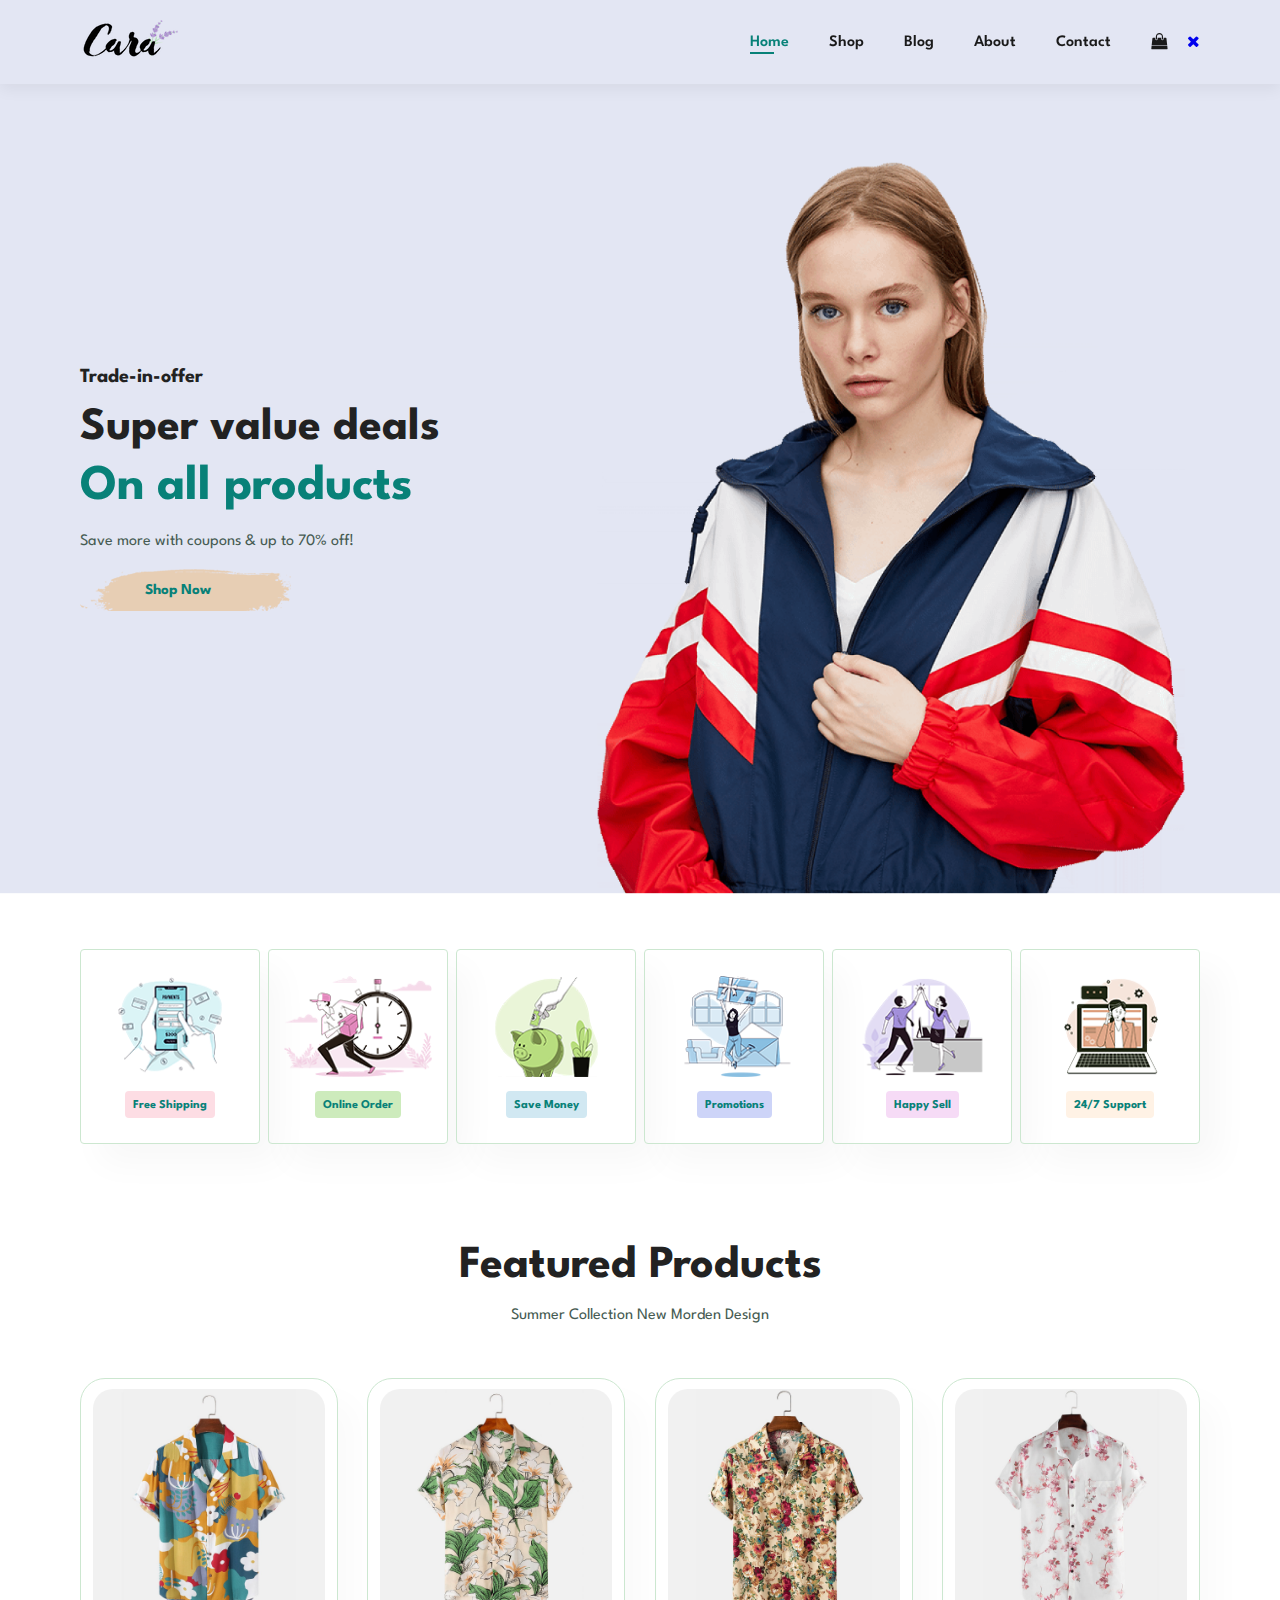
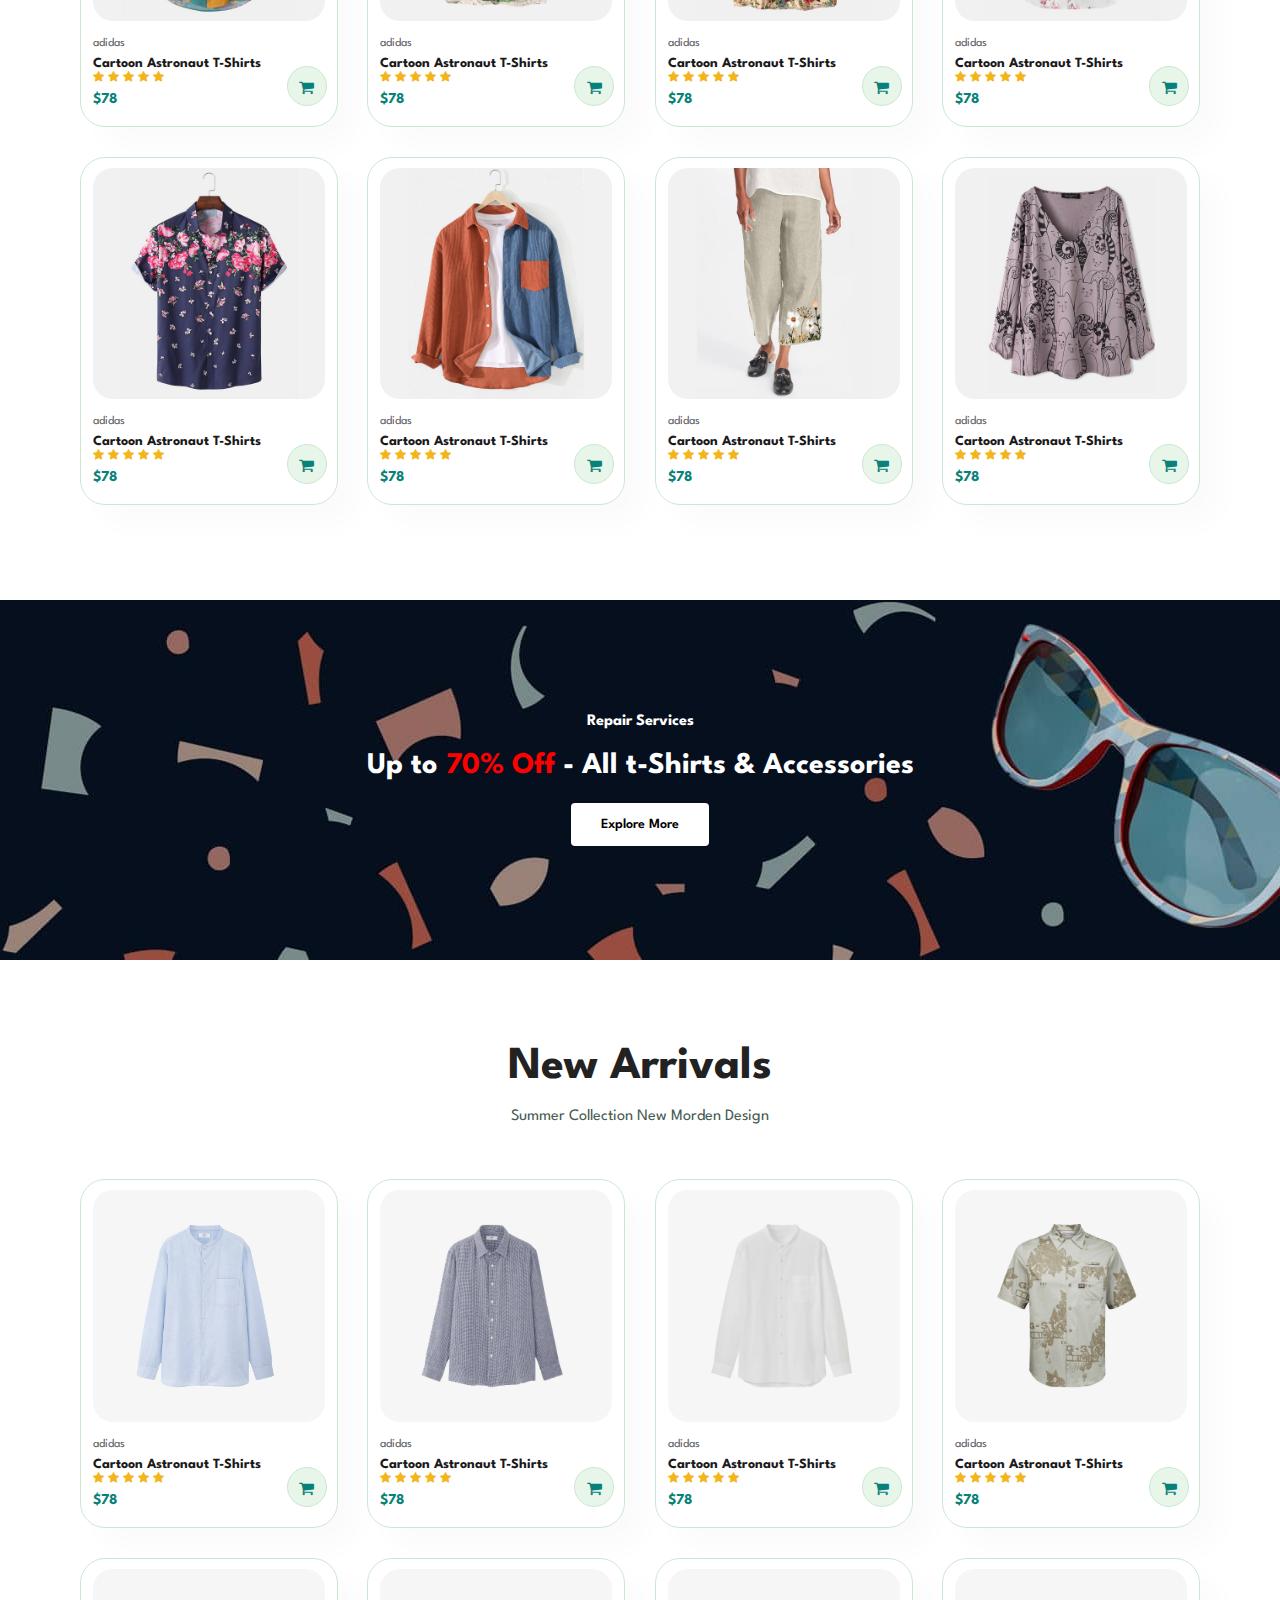
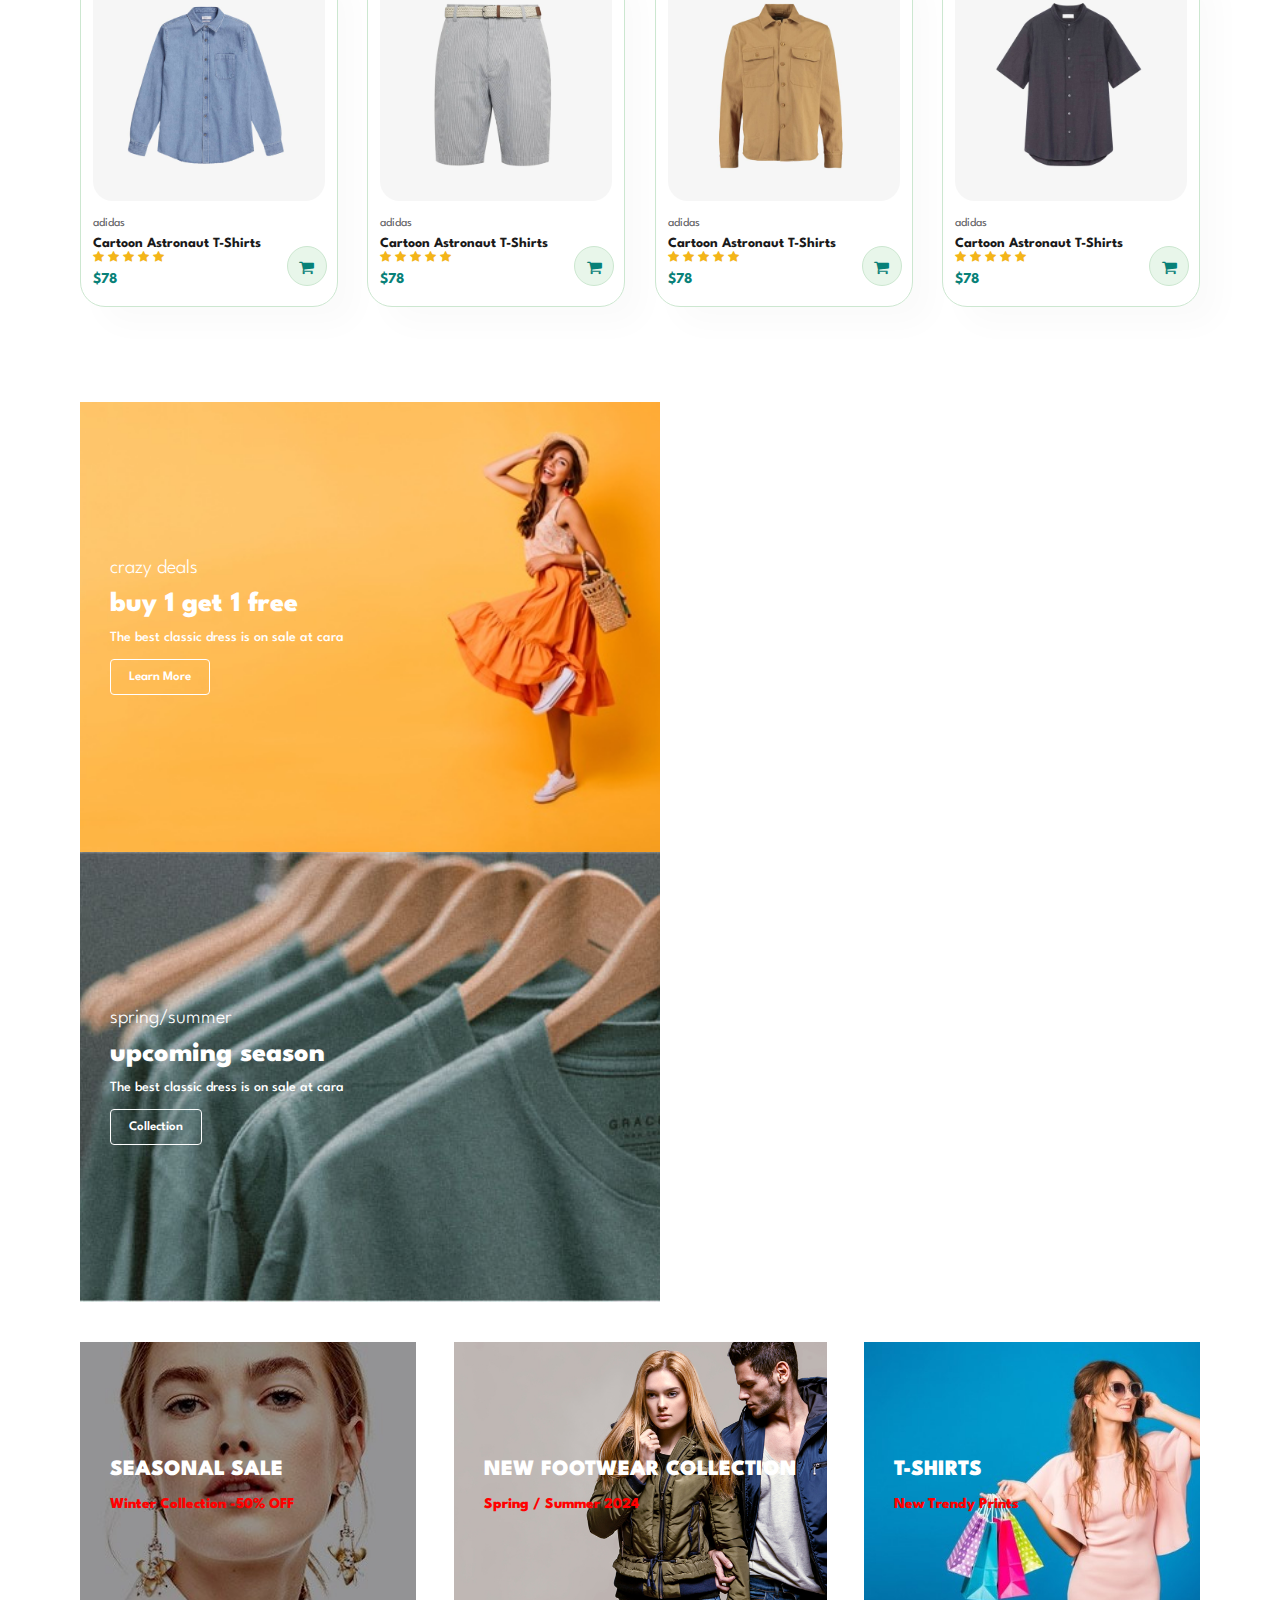
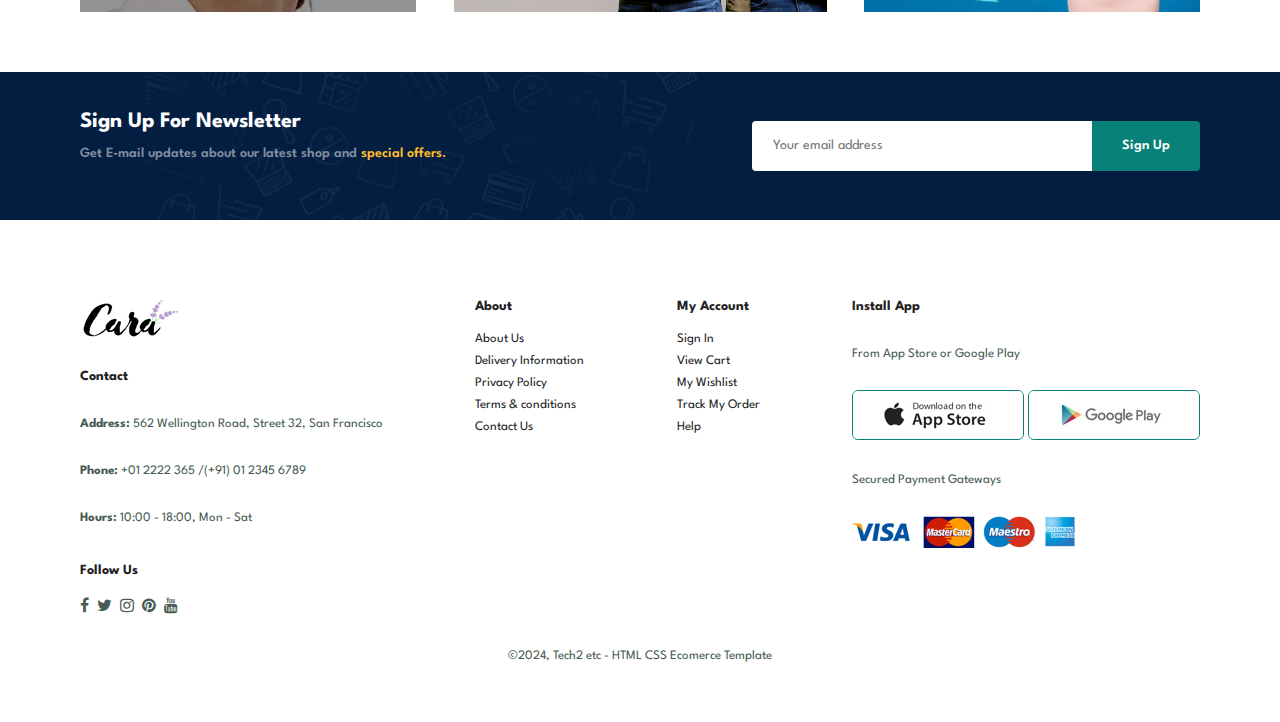
==== index.html @ 9061e28a "initial" ====
<!DOCTYPE html>
<html lang="en">
<head>
    <meta charset="UTF-8">
    <meta http-equiv="X-UA-Compatible" content="IE=edge">
    <meta name="viewport" content="width=device-width, initial-scale=1.0">
    <title>Tech2etc Exommerce Tutorial</title>
    <link rel="stylesheet" href="style.css">
    <link rel="stylesheet" href="font-awesome-4.7.0/css/font-awesome.min.css"></head>
<body>

    <section id="header">
        <a href="#"><img src="img/logo.png" class="logo"></a>

        <div>
            <ul id="navbar">
                <li><a class="active" href="index.html">Home</a></li>
                <li><a href="shop.html">Shop</a></li>
                <li><a href="blog.html">Blog</a></li>
                <li><a href="about.html">About</a></li>
                <li><a href="contact.html">Contact</a></li>
                <li id="lg-bag"><a href="cart.html"><i class="fa fa-shopping-bag" aria-hidden="true"></i></a></li>
                <a href="#" id="close"><i class="fa fa-times"></i></a>
            </ul>
        </div>
        <div id="mobile">
            <a href="cart.html"><i class="fa fa-shopping-bag" aria-hidden="true"></i></a>
            <i id="bar" class="fa fa-outdent"></i>

        </div>
    </section>

    <section id="hero">
        <h4>Trade-in-offer</h4>
        <h2>Super value deals</h2>
        <h1>On all products</h1>
        <p>Save more with coupons & up to 70% off!</p>
        <button>Shop Now</button>
    </section>

    <section id="feature" class="section-p1">
        <div class="fe-box">
            <img src="img/features/f1.png" alt="">
            <h6>Free Shipping</h6>
        </div>
        <div class="fe-box">
            <img src="img/features/f2.png" alt="">
            <h6>Online Order</h6>
        </div>
        <div class="fe-box">
            <img src="img/features/f3.png" alt="">
            <h6>Save Money</h6>
        </div>
        <div class="fe-box">
            <img src="img/features/f4.png" alt="">
            <h6>Promotions</h6>
        </div>
        <div class="fe-box">
            <img src="img/features/f5.png" alt="">
            <h6>Happy Sell</h6>
        </div>
        <div class="fe-box">
            <img src="img/features/f6.png" alt="">
            <h6>24/7 Support</h6>
        </div>
    </section>

    <section id="product1" class="section-p1">
        <h2>Featured Products</h2>
        <p>Summer Collection New Morden Design</p>
        <div class="pro-container">
            <div class="pro">
                <img src="img/products/f1.jpg"> 
                <div class="des">
                    <span>adidas</span>
                    <h5>Cartoon Astronaut T-Shirts</h5>
                    <div class="star">
                        <i class="fa fa-star"></i>
                        <i class="fa fa-star"></i>
                        <i class="fa fa-star"></i>
                        <i class="fa fa-star"></i>
                        <i class="fa fa-star"></i>
                    </div>
                    <h4>$78</h4>
                </div>
                <a href="#"><i class="fa fa-shopping-cart cart"></i></a>
            </div>
            <div class="pro">
                <img src="img/products/f2.jpg"> 
                <div class="des">
                    <span>adidas</span>
                    <h5>Cartoon Astronaut T-Shirts</h5>
                    <div class="star">
                        <i class="fa fa-star"></i>
                        <i class="fa fa-star"></i>
                        <i class="fa fa-star"></i>
                        <i class="fa fa-star"></i>
                        <i class="fa fa-star"></i>
                    </div>
                    <h4>$78</h4>
                </div>
                <a href="#"><i class="fa fa-shopping-cart cart"></i></a>
            </div>
            <div class="pro">
                <img src="img/products/f3.jpg"> 
                <div class="des">
                    <span>adidas</span>
                    <h5>Cartoon Astronaut T-Shirts</h5>
                    <div class="star">
                        <i class="fa fa-star"></i>
                        <i class="fa fa-star"></i>
                        <i class="fa fa-star"></i>
                        <i class="fa fa-star"></i>
                        <i class="fa fa-star"></i>
                    </div>
                    <h4>$78</h4>
                </div>
                <a href="#"><i class="fa fa-shopping-cart cart"></i></a>
            </div>
            <div class="pro">
                <img src="img/products/f4.jpg"> 
                <div class="des">
                    <span>adidas</span>
                    <h5>Cartoon Astronaut T-Shirts</h5>
                    <div class="star">
                        <i class="fa fa-star"></i>
                        <i class="fa fa-star"></i>
                        <i class="fa fa-star"></i>
                        <i class="fa fa-star"></i>
                        <i class="fa fa-star"></i>
                    </div>
                    <h4>$78</h4>
                </div>
                <a href="#"><i class="fa fa-shopping-cart cart"></i></a>
            </div>
            <div class="pro">
                <img src="img/products/f5.jpg"> 
                <div class="des">
                    <span>adidas</span>
                    <h5>Cartoon Astronaut T-Shirts</h5>
                    <div class="star">
                        <i class="fa fa-star"></i>
                        <i class="fa fa-star"></i>
                        <i class="fa fa-star"></i>
                        <i class="fa fa-star"></i>
                        <i class="fa fa-star"></i>
                    </div>
                    <h4>$78</h4>
                </div>
                <a href="#"><i class="fa fa-shopping-cart cart"></i></a>
            </div>
            <div class="pro">
                <img src="img/products/f6.jpg"> 
                <div class="des">
                    <span>adidas</span>
                    <h5>Cartoon Astronaut T-Shirts</h5>
                    <div class="star">
                        <i class="fa fa-star"></i>
                        <i class="fa fa-star"></i>
                        <i class="fa fa-star"></i>
                        <i class="fa fa-star"></i>
                        <i class="fa fa-star"></i>
                    </div>
                    <h4>$78</h4>
                </div>
                <a href="#"><i class="fa fa-shopping-cart cart"></i></a>
            </div>
            <div class="pro">
                <img src="img/products/f7.jpg"> 
                <div class="des">
                    <span>adidas</span>
                    <h5>Cartoon Astronaut T-Shirts</h5>
                    <div class="star">
                        <i class="fa fa-star"></i>
                        <i class="fa fa-star"></i>
                        <i class="fa fa-star"></i>
                        <i class="fa fa-star"></i>
                        <i class="fa fa-star"></i>
                    </div>
                    <h4>$78</h4>
                </div>
                <a href="#"><i class="fa fa-shopping-cart cart"></i></a>
            </div>
            <div class="pro">
                <img src="img/products/f8.jpg"> 
                <div class="des">
                    <span>adidas</span>
                    <h5>Cartoon Astronaut T-Shirts</h5>
                    <div class="star">
                        <i class="fa fa-star"></i>
                        <i class="fa fa-star"></i>
                        <i class="fa fa-star"></i>
                        <i class="fa fa-star"></i>
                        <i class="fa fa-star"></i>
                    </div>
                    <h4>$78</h4>
                </div>
                <a href="#"><i class="fa fa-shopping-cart cart"></i></a>
            </div>
        </div>
    </section>

    <section id="banner" class="section-m1">
        <h4>Repair Services</h4>
        <h2>Up to <span>70% Off</span> - All t-Shirts & Accessories</h2>
        <button class="normal">Explore More</button>
    </section>

    <section id="product1" class="section-p1">
        <h2>New Arrivals</h2>
        <p>Summer Collection New Morden Design</p>
        <div class="pro-container">
            <div class="pro">
                <img src="img/products/n1.jpg"> 
                <div class="des">
                    <span>adidas</span>
                    <h5>Cartoon Astronaut T-Shirts</h5>
                    <div class="star">
                        <i class="fa fa-star"></i>
                        <i class="fa fa-star"></i>
                        <i class="fa fa-star"></i>
                        <i class="fa fa-star"></i>
                        <i class="fa fa-star"></i>
                    </div>
                    <h4>$78</h4>
                </div>
                <a href="#"><i class="fa fa-shopping-cart cart"></i></a>
            </div>
            <div class="pro">
                <img src="img/products/n2.jpg"> 
                <div class="des">
                    <span>adidas</span>
                    <h5>Cartoon Astronaut T-Shirts</h5>
                    <div class="star">
                        <i class="fa fa-star"></i>
                        <i class="fa fa-star"></i>
                        <i class="fa fa-star"></i>
                        <i class="fa fa-star"></i>
                        <i class="fa fa-star"></i>
                    </div>
                    <h4>$78</h4>
                </div>
                <a href="#"><i class="fa fa-shopping-cart cart"></i></a>
            </div>
            <div class="pro">
                <img src="img/products/n3.jpg"> 
                <div class="des">
                    <span>adidas</span>
                    <h5>Cartoon Astronaut T-Shirts</h5>
                    <div class="star">
                        <i class="fa fa-star"></i>
                        <i class="fa fa-star"></i>
                        <i class="fa fa-star"></i>
                        <i class="fa fa-star"></i>
                        <i class="fa fa-star"></i>
                    </div>
                    <h4>$78</h4>
                </div>
                <a href="#"><i class="fa fa-shopping-cart cart"></i></a>
            </div>
            <div class="pro">
                <img src="img/products/n4.jpg"> 
                <div class="des">
                    <span>adidas</span>
                    <h5>Cartoon Astronaut T-Shirts</h5>
                    <div class="star">
                        <i class="fa fa-star"></i>
                        <i class="fa fa-star"></i>
                        <i class="fa fa-star"></i>
                        <i class="fa fa-star"></i>
                        <i class="fa fa-star"></i>
                    </div>
                    <h4>$78</h4>
                </div>
                <a href="#"><i class="fa fa-shopping-cart cart"></i></a>
            </div>
            <div class="pro">
                <img src="img/products/n5.jpg"> 
                <div class="des">
                    <span>adidas</span>
                    <h5>Cartoon Astronaut T-Shirts</h5>
                    <div class="star">
                        <i class="fa fa-star"></i>
                        <i class="fa fa-star"></i>
                        <i class="fa fa-star"></i>
                        <i class="fa fa-star"></i>
                        <i class="fa fa-star"></i>
                    </div>
                    <h4>$78</h4>
                </div>
                <a href="#"><i class="fa fa-shopping-cart cart"></i></a>
            </div>
            <div class="pro">
                <img src="img/products/n6.jpg"> 
                <div class="des">
                    <span>adidas</span>
                    <h5>Cartoon Astronaut T-Shirts</h5>
                    <div class="star">
                        <i class="fa fa-star"></i>
                        <i class="fa fa-star"></i>
                        <i class="fa fa-star"></i>
                        <i class="fa fa-star"></i>
                        <i class="fa fa-star"></i>
                    </div>
                    <h4>$78</h4>
                </div>
                <a href="#"><i class="fa fa-shopping-cart cart"></i></a>
            </div>
            <div class="pro">
                <img src="img/products/n7.jpg"> 
                <div class="des">
                    <span>adidas</span>
                    <h5>Cartoon Astronaut T-Shirts</h5>
                    <div class="star">
                        <i class="fa fa-star"></i>
                        <i class="fa fa-star"></i>
                        <i class="fa fa-star"></i>
                        <i class="fa fa-star"></i>
                        <i class="fa fa-star"></i>
                    </div>
                    <h4>$78</h4>
                </div>
                <a href="#"><i class="fa fa-shopping-cart cart"></i></a>
            </div>
            <div class="pro">
                <img src="img/products/n8.jpg"> 
                <div class="des">
                    <span>adidas</span>
                    <h5>Cartoon Astronaut T-Shirts</h5>
                    <div class="star">
                        <i class="fa fa-star"></i>
                        <i class="fa fa-star"></i>
                        <i class="fa fa-star"></i>
                        <i class="fa fa-star"></i>
                        <i class="fa fa-star"></i>
                    </div>
                    <h4>$78</h4>
                </div>
                <a href="#"><i class="fa fa-shopping-cart cart"></i></a>
            </div>
        </div>
    </section>

    <section id="sm-banner" class="section-p1">
        <div class="banner-box">
            <h4>crazy deals</h4>
            <h2>buy 1 get 1 free</h2>
            <span>The best classic dress is on sale at cara</span>
            <button class="white">Learn More</button>
        </div>
        <div class="banner-box banner-box2">
            <h4>spring/summer</h4>
            <h2>upcoming season</h2>
            <span>The best classic dress is on sale at cara</span>
            <button class="white">Collection</button>
        </div>
    </section>

    <section id="banner3">
        <div class="banner-box">
            <h2>SEASONAL SALE</h2>
            <h3>Winter Collection -50% OFF</h3>
        </div>
        <div class="banner-box banner-box2">
            <h2>NEW FOOTWEAR COLLECTION</h2>
            <h3>Spring / Summer 2024</h3>
        </div>
        <div class="banner-box banner-box3">
            <h2>T-SHIRTS</h2>
            <h3>New Trendy Prints</h3>
        </div>
    </section>

    <section id="newsletter" class="section-p1 section-m1">
        <div class="newstext">
            <h4>Sign Up For Newsletter</h4>
            <p>Get E-mail updates about our latest shop and <span>special offers.</span></p>
        </div>
        <div class="form">
            <input type="text" placeholder="Your email address">
            <button class="normal">Sign Up</button>
        </div>   
    </section>

    <footer class="section-p1">
        <div class="col">
            <img class="logo" src="img/logo.png">
            <h4>Contact</h4>
            <p><strong>Address: </strong> 562 Wellington Road, Street 32, San Francisco</p>
            <p><strong>Phone: </strong>+01 2222 365 /(+91) 01 2345 6789</p>
            <p><strong>Hours: </strong>10:00 - 18:00, Mon - Sat</p>
            <div class="follow">
                <h4>Follow Us</h4>
                <div class="icon">
                    <i class="fa fa-facebook"></i>
                    <i class="fa fa-twitter"></i>
                    <i class="fa fa-instagram"></i>
                    <i class="fa fa-pinterest"></i>
                    <i class="fa fa-youtube"></i>
                </div>
            </div>
        </div>
        <div class="col">
            <h4>About</h4>
            <a href="#">About Us</a>
            <a href="#">Delivery Information</a>
            <a href="#">Privacy Policy</a>
            <a href="#">Terms & conditions</a>
            <a href="#">Contact Us</a>
        </div>
        <div class="col">
            <h4>My Account</h4>
            <a href="#">Sign In</a>
            <a href="#">View Cart</a>
            <a href="#">My Wishlist</a>
            <a href="#">Track My Order</a>
            <a href="#">Help</a>
        </div>

        <div class="col install">
            <h4>Install App</h4>
            <p>From App Store or Google Play</p>
            <div class="row">
                <img src="img/pay/app.jpg" alt="">
                <img src="img/pay/play.jpg" alt="">
            </div>
            <p>Secured Payment Gateways</p>
            <img src="img/pay/pay.png" alt="">
        </div>

        <div class="copyright">
            <p>©2024, Tech2 etc - HTML CSS Ecomerce Template</p>
        </div>
    </footer>

    <script src="script.js"></script>
</body>
</html>
---- style.css ----
@import url("https://fonts.googleapis.com/css2?family=Spartan:wght@100;200;300;400;500;600;700;800;900&display=swap");
* {
  margin: 0;
  padding: 0;
  box-sizing: border-box;
  font-family: "Spartan", sans-serif;
}

html {
  scroll-behavior: smooth;
}

/* Global Styles */

h1 {
  font-size: 50px;
  line-height: 64px;
  color: #222;
}

h2 {
  font-size: 46px;
  line-height: 54px;
  color: #222;
}

h4 {
  font-size: 20px;
  color: #222;
}

h6 {
  font-weight: 700;
  font-size: 12px;
}

p {
  font-size: 16px;
  color: #465b52;
  margin: 15px 0 20px 0;
}

.section-p1 {
  padding: 40px 80px;
}

.section-m1 {
  margin: 40px 0;
}

button.normal {
    font-size: 14px;
    font-weight: 600;
    padding: 15px 30px;
    color: #000;
    background-color: #fff;
    border-radius: 4px;
    cursor: pointer;
    border: none;
    outline: none;
    transition: 0.2s;
}

button.white {
    font-size: 13px;
    font-weight: 600;
    padding: 11px 18px;
    color: #fff;
    background-color: transparent;
    border-radius: 4px;
    cursor: pointer;
    border: 1px solid #fff;
    outline: none;
    transition: 0.2s;
}

body {
  width: 100%;
}

#header {
    display: flex;
    align-items: center;
    justify-content: space-between;
    padding: 20px 80px;
    background-color: #E3E6F3;
    box-shadow: 0 5px 15px rgba(0,0,0, 0.06);
    z-index: 999;
    position: sticky;
    top: 0;
    left: 0;
}

#navbar {
    display: flex;
    align-items: center;
    justify-content: center;
}

#navbar li {
    list-style: none;
    padding: 0 20px;
    position: relative;
}

#navbar li a {
    text-decoration: none;
    font-size: 16px;
    font-weight: 600;
    color: #1a1a1a;
    transition: 0.3s ease;
}

#navbar li a:hover {
    color: #088178;
}

#navbar li a:hover,
#navbar li a.active {
    color:#088178;
}

#navbar li a.active::after,
#navbar li a:hover::after {
    content: '';
    width: 30%;
    height: 2px;
    background: #088178;
    position:absolute;
    bottom: -4px;
    left: 20px;
}

#hero {
    background-image: url("img/hero4.png");
    height: 90vh;
    width: 100%;
    background-size: cover;
    background-position: top 25% right 0;
    padding: 0 80px;
    display: flex;
    flex-direction: column;
    align-items: flex-start;
    justify-content: center;
}

#hero h4 {
    padding-bottom: 15px; 
}

#hero h1 {
    color:#088178; 
}

#hero button {
    background-image: url("img/button.png");
    background-color: transparent;
    color: #088178;
    border: 0;
    padding: 14px 80px 14px 65px;
    background-repeat: no-repeat;
    cursor: pointer;
    font-weight: 700;
    font-size: 15px;
}

#feature {
    display: flex;
    align-items: center;
    justify-content: space-between;
    flex-wrap: wrap;
}

#feature .fe-box {
    width: 180px;
    text-align: center;
    padding: 25px 15px; 
    box-shadow: 20px 20px 34px rgba(0,0,0, 0.03);
    border: 1px solid #cce7d0;
    border-radius: 4px;
    margin: 15px 0;
}

#feature .fe-box:hover {
    box-shadow: 10px 10px 54px rgba(70,62,221, 0.1);
}

#feature .fe-box img {
    width: 100%;
    margin-bottom: 10px;
}

#feature .fe-box h6 {
    display: inline-block;
    padding: 9px 8px 6px 8px;
    line-height: 1;
    border-radius: 4px;
    color: #088178;
    background-color: #fddde4;
}

#feature .fe-box:nth-child(2) h6 {
    background-color: #cdebbc;
}

#feature .fe-box:nth-child(3) h6 {
    background-color: #d1e8f2;
}

#feature .fe-box:nth-child(4) h6 {
    background-color: #cdd4f8;
}

#feature .fe-box:nth-child(5) h6 {
    background-color: #f6dbf6;
}

#feature .fe-box:nth-child(6) h6 {
    background-color: #fff2e5;
}

#product1 {
    text-align: center;
}

#product1 .pro-container {
    display: flex;
    justify-content: space-between;
    padding-top: 20px;
    flex-wrap: wrap;
}

#product1 .pro {
    width: 23%;
    min-width: 250px;
    padding: 10px 12px;
    border: 1px solid #cce7d0;
    border-radius: 25px;
    cursor: pointer;
    box-shadow: 20px 20px 30px rgba(0,0,0, 0.02);
    margin: 15px 0;
    transition: ease .2s;
    position: relative;
}

#product1 .pro:hover {
    box-shadow: 20px 20px 30px rgba(0,0,0, 0.06);
}

#product1 .pro img {
    width: 100%;
    border-radius: 20px;
}

#product1 .pro .des {
    text-align: start;
    padding: 10px 0;
}

#product1 .pro .des span {
    color: #606063;
    font-size: 12px;
}

#product1 .pro .des h5{
    padding-top: 7px;
    color: #1a1a1a;
    font-size: 14px;
}

#product1 .pro .des i{
    font-size: 12px;
    color: rgb(243,181,25);
}

#product1 .pro .des h4 {
    padding-top: 7px;
    font-size: 15px;
    font-weight: 700;
    color: #088178;
}

#product1 .pro .cart {
    width: 40px;
    height: 40px;
    line-height: 40px;
    border-radius: 50px;
    background-color: #e8f6ea;
    font-weight: 500;
    color:#088178;
    border: 1px solid #cce7d0;
    position: absolute;
    bottom: 20px;
    right: 10px;
}

#banner {
    display: flex;
    flex-direction: column;
    justify-content: center;
    align-items: center;
    text-align:center;
    background-image: url("img/banner/b2.jpg");
    width: 100%;
    height: 40vh;
    background-position: center;
}

#banner h4 {
    color: #fff;
    font-size: 16px;
}

#banner h2 {
    color: #fff;
    font-size: 30px;
    padding: 10px 0;
}

#banner h2 span {
    color: red;
}

#banner button:hover {
    background: #088178;
    color: #fff
}

#sm-banner {
    display: flex;
    justify-content: space-between;
    flex-wrap: wrap;
}

#sm-banner .banner-box {
    display: flex;
    flex-direction: column;
    justify-content: center;
    align-items: flex-start;
    background-image: url("img/banner/b17.jpg");
    min-width: 580px;
    min-height: 50vh;
    background-size: cover;
    background-position: center;
    padding: 30px;
}

#sm-banner .banner-box2 {
    background-image: url("img/banner/b10.jpg");
}

#sm-banner h4 {
    color: #fff;
    font-size: 20px;
    font-weight: 300;
}

#sm-banner h2 {
    color: #fff;
    font-size: 28px;
    font-weight: 800;
}

#sm-banner span {
    color: #fff;
    font-size: 14px;
    font-weight: 500;
    padding-bottom: 15px;
}

#sm-banner .banner-box:hover button {
    background-color: #088178;
    border: 1px solid #088178;
}

#banner3 {
    display: flex;
    justify-content: space-between;
    flex-wrap: wrap;
    padding: 0 80px;
}

#banner3 .banner-box {
    display: flex;
    flex-direction: column;
    justify-content: center;
    align-items: flex-start;
    background-image: url("img/banner/b7.jpg");
    min-width: 30%;
    min-height: 30vh;
    background-size: cover;
    background-position: center;
    padding: 30px;
    margin-bottom: 20px;
}

#banner3 .banner-box2 {
    background-image: url("img/banner/b4.jpg");
}

#banner3 .banner-box3 {
    background-image: url("img/banner/b18.jpg");
}

#banner3 h2 {
    color: #fff;
    font-weight: 900;
    font-size: 22px;
}

#banner3 h3 {
    color: red;
    font-weight: 800;
    font-size: 15px;
}

#newsletter {
    display: flex;
    justify-content: space-between;
    flex-wrap: wrap;
    align-items: center;
    background-image: url("img/banner/b14.png");
    background-repeat: no-repeat;
    background-position: 20% 30%;
    background-color: #041e42;
}

#newsletter h4 {
    font-size: 22px;
    font-weight: 700;
    color: #fff;
}

#newsletter p {
    font-size: 14px;
    font-weight: 600;
    color: #818ea0;
}

#newsletter span {
    color: #ffbd27;
}

#newsletter .form {
    display: flex;
    width: 40%;
}

#newsletter input {
    height: 3.125rem;
    padding: 0 1.25rem;
    font-size: 14px;
    width: 100%;
    border: 1px solid transparent;
    border-radius: 4px;
    outline: none;
    border-top-right-radius: 0;
    border-bottom-right-radius: 0;
}

#newsletter button {
    background-color: #088178;
    color: #fff;
    white-space: nowrap;
    border-top-left-radius: 0;
    border-bottom-left-radius: 0;

}

footer {
    display: flex;
    flex-wrap: wrap;
    justify-content: space-between;
}

footer .col {
    display: flex;
    flex-direction: column;
    align-items: flex-start;
    margin-bottom: 20px;
}

footer .logo {
    margin-bottom: 30px;
}

footer h4 {
    font-size: 14px;
    padding-bottom: 20px;
}

footer p {
    font-size: 13px;
    margin: 0 0 8 0;
}

footer a {
    font-size: 13px;
    text-decoration: none;
    color: #222;
    margin-bottom: 10px;
}

footer .follow {
    margin-top: 20px;
}

footer .follow i {
    color: #465b52;
    padding-right: 4px;
    cursor: pointer;
}

footer .install .row img {
    border: 1px solid #088178;
    border-radius: 6px;
}

footer .install img {
    margin: 10px 0 15px 0;
}

footer .follow i:hover, 
footer a:hover {
    color: #088178
}

footer .copyright {
    width: 100%;
    text-align: center;
}

#mobile {
    display: none;
}

/* Medium devices (landscape tablets, 768px and up) */
@media only screen and (max-width: 799px) {

    #navbar {
        display: flex;
        flex-direction: column;
        align-items: flex-start;
        justify-content: flex-start;
        position: fixed;
        top: 0;
        right: -300px;
        height: 100vh;
        width: 300px;
        background-color: #E3E6F3;
        box-shadow: rgba(0,0,0, 0.1);
        padding: 80px 0 0 10px;
        transition: 0.3s;
    }

    #navbar.active {
        right: 0px;
    }

    #navbar li {
        margin-bottom: 25px;
    }

    #lg-bag{
        display: none;
    }

    #mobile {
        display: flex;
        align-items: center;
    }

    #mobile i {
        color: #1a1a1a;
        font-size: 24px;
        padding-left: 20px;
        cursor: pointer;
    }

    #close {
        position: absolute;
        top: 30px;
        left: 30px;
        color: #222;
        font-size: 24px;
    }

    
}
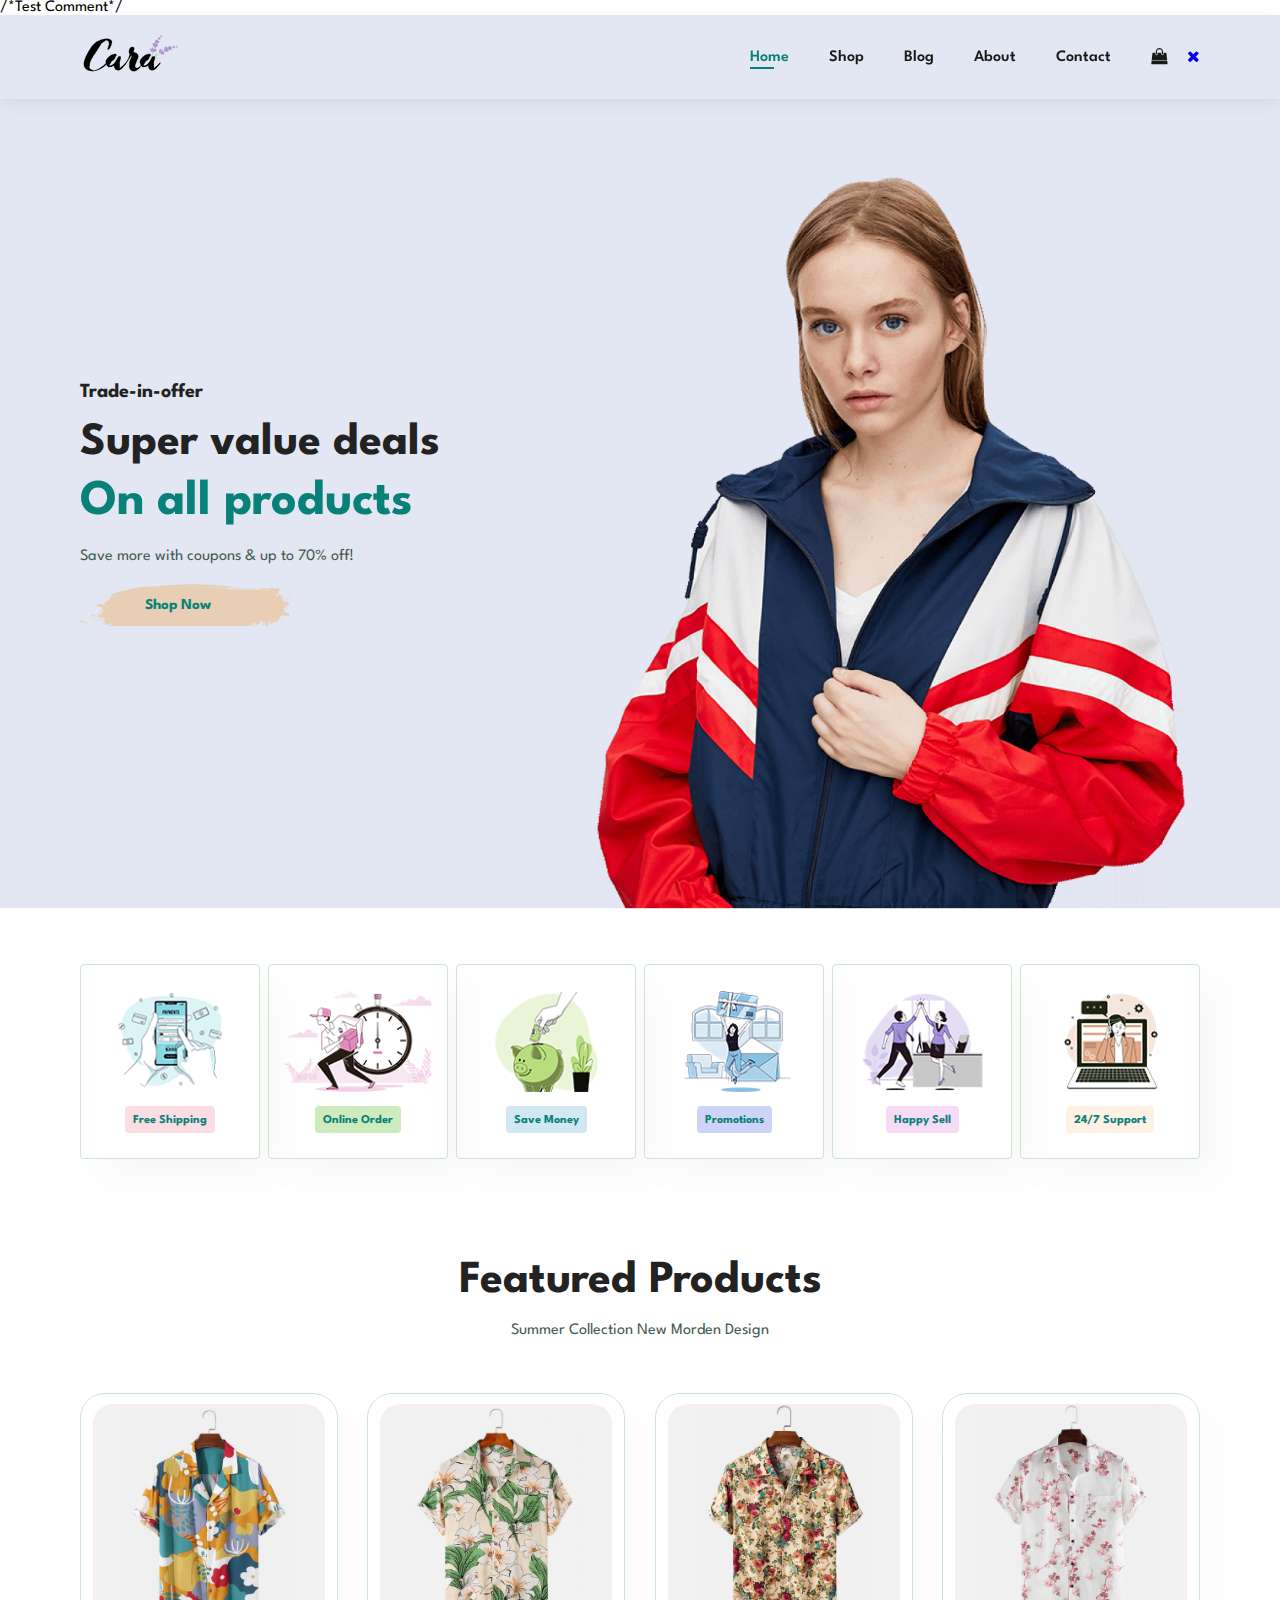
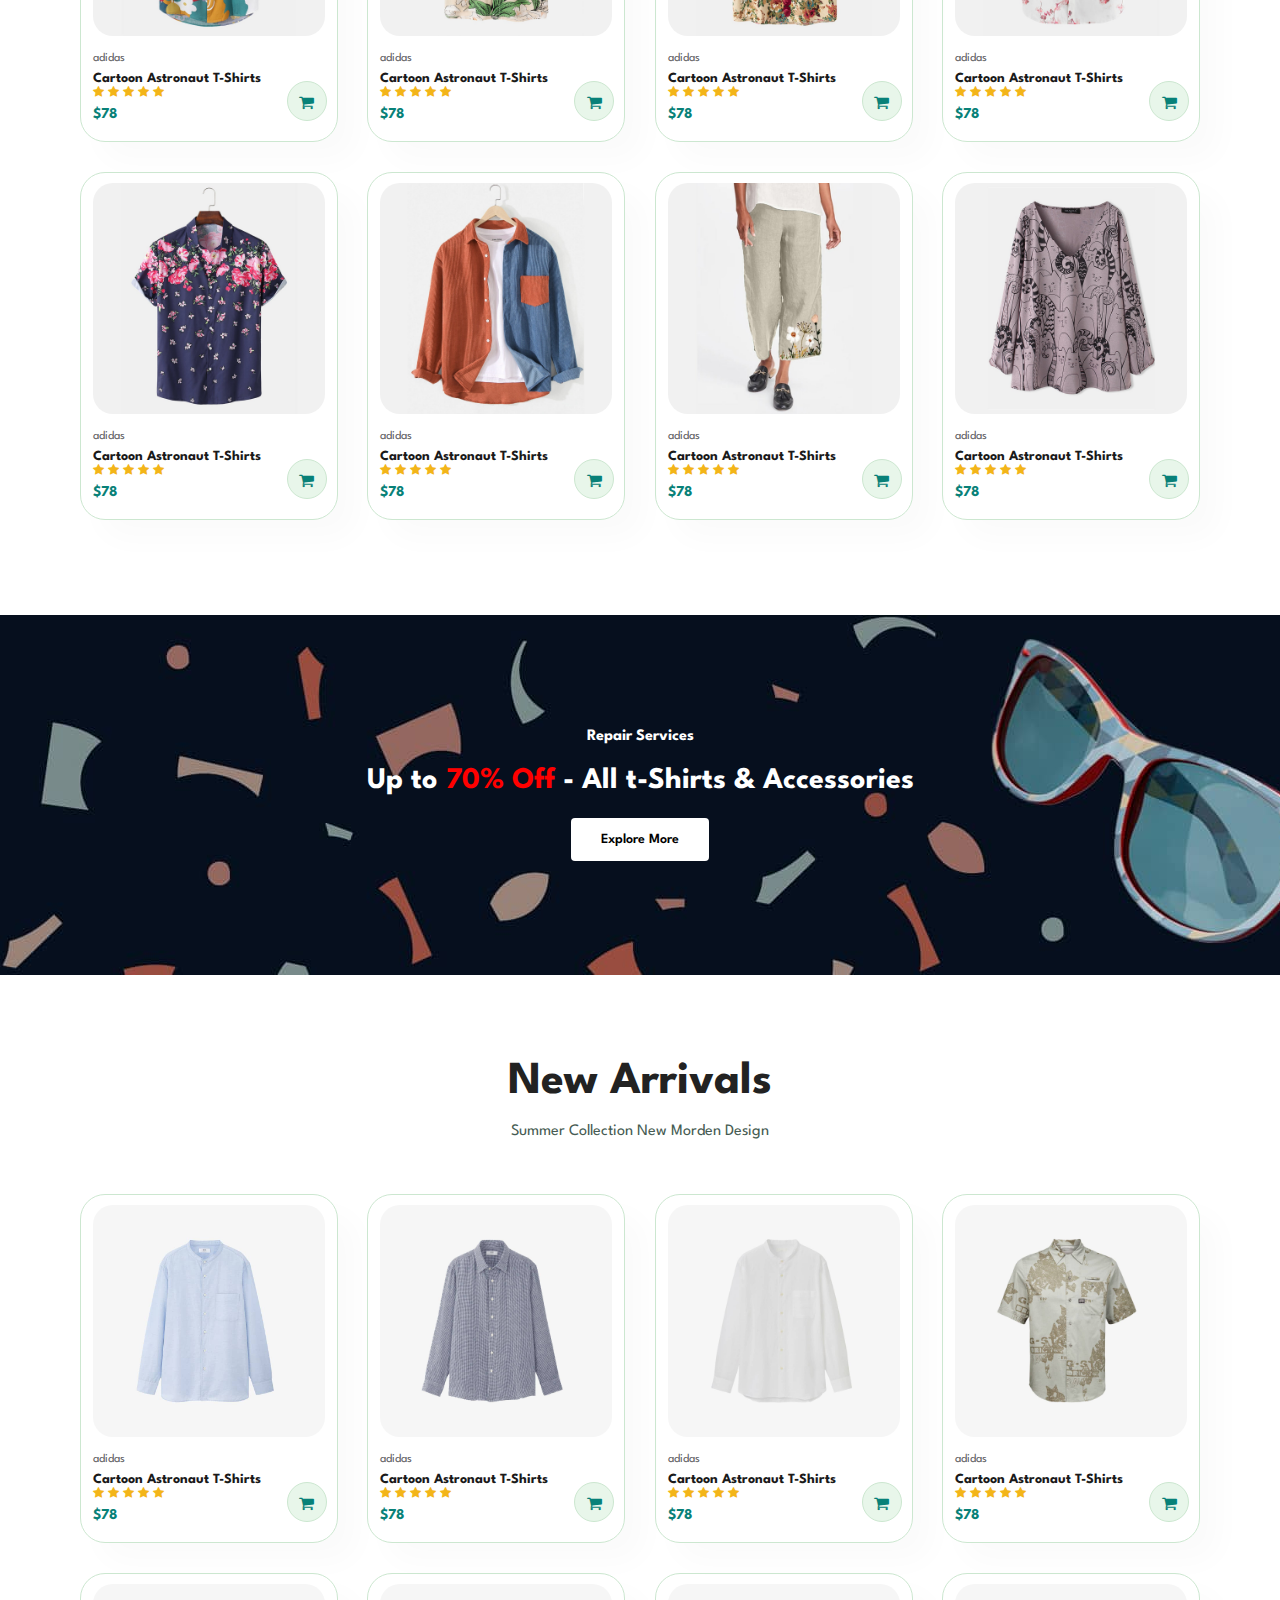
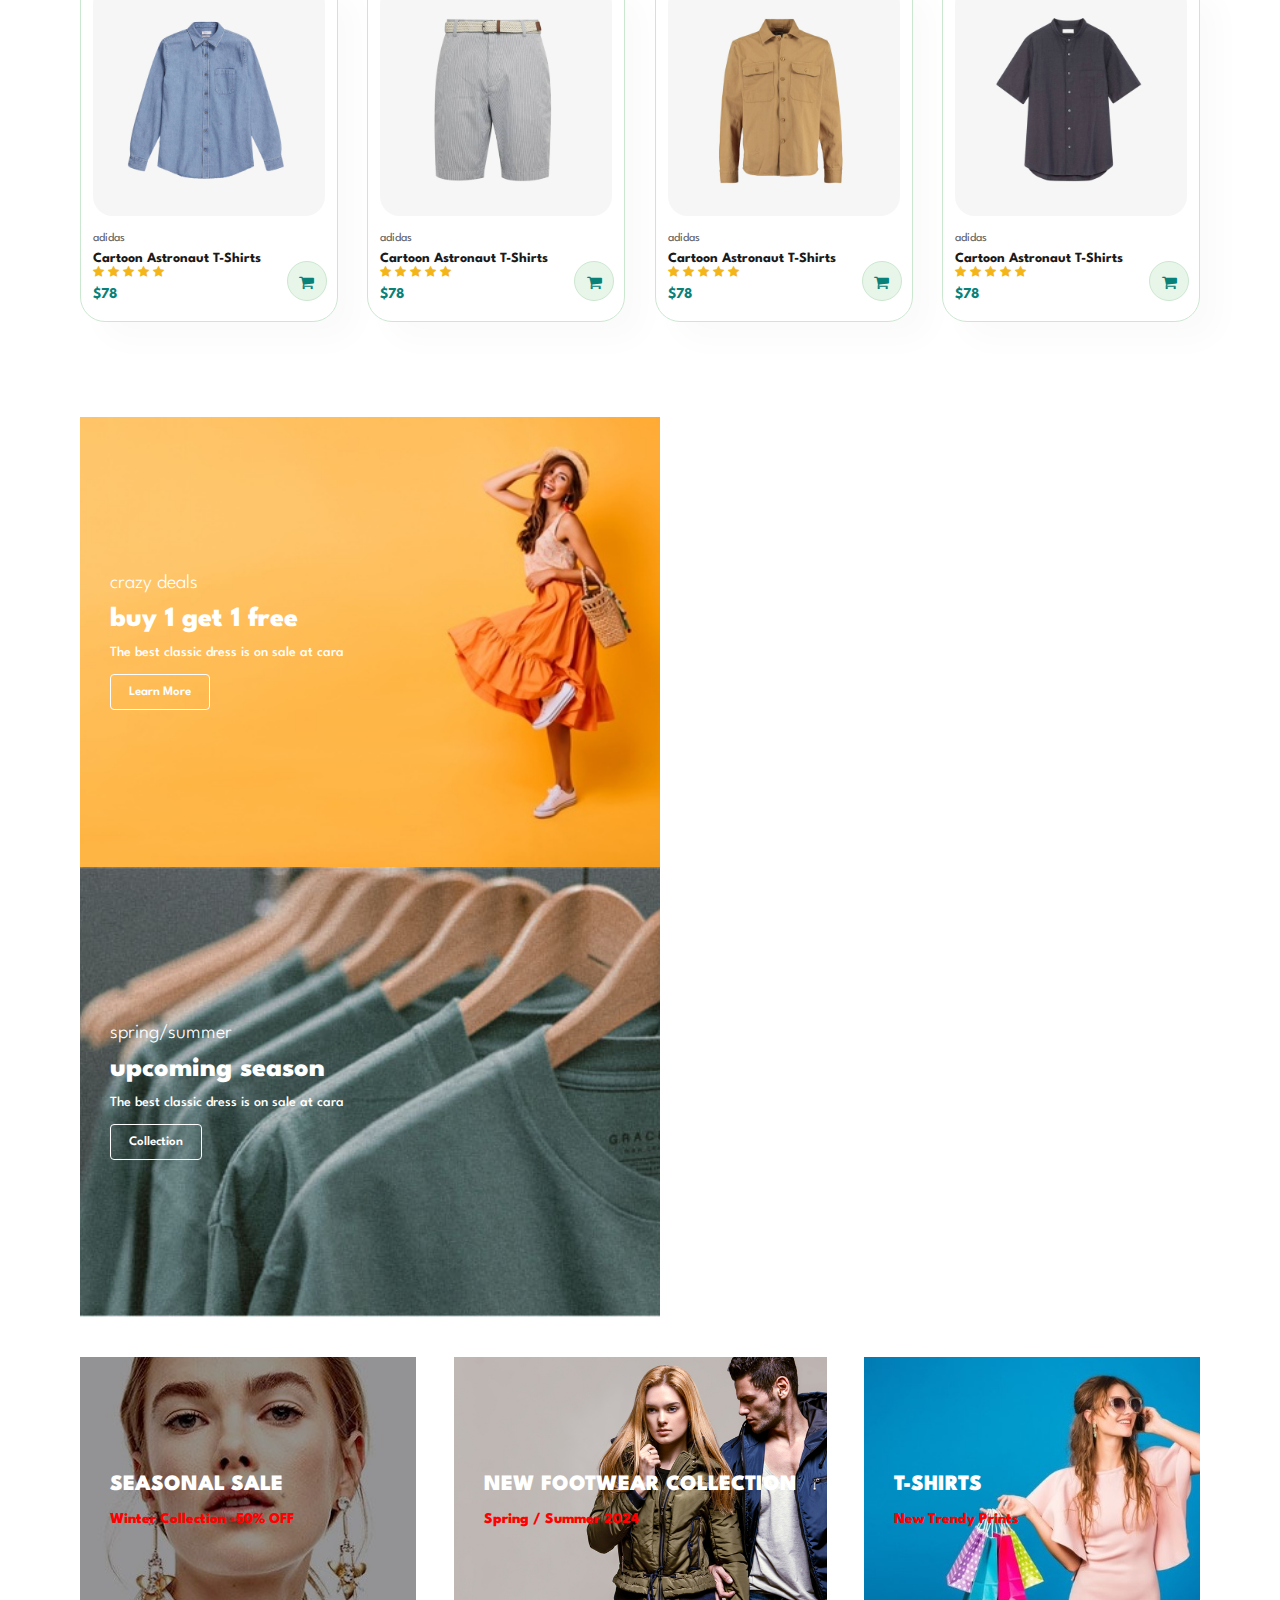
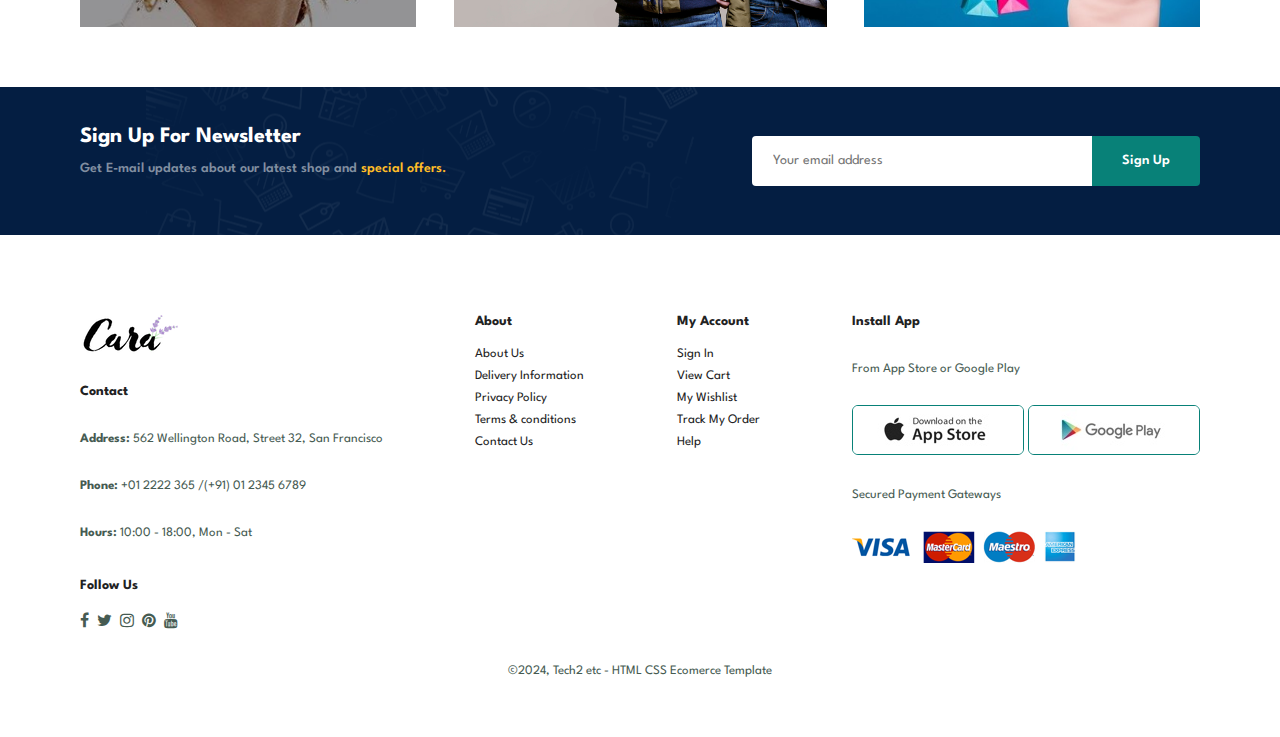
==== commit ff30501c: "u/n test" ====
--- a/index.html
+++ b/index.html
@@ -4,11 +4,11 @@
     <meta charset="UTF-8">
     <meta http-equiv="X-UA-Compatible" content="IE=edge">
     <meta name="viewport" content="width=device-width, initial-scale=1.0">
-    <title>Tech2etc Exommerce Tutorial</title>
+    <title>Tech2etc Ecommerce Tutorial</title>
     <link rel="stylesheet" href="style.css">
     <link rel="stylesheet" href="font-awesome-4.7.0/css/font-awesome.min.css"></head>
 <body>
-
+/*Test Comment*/
     <section id="header">
         <a href="#"><img src="img/logo.png" class="logo"></a>
 
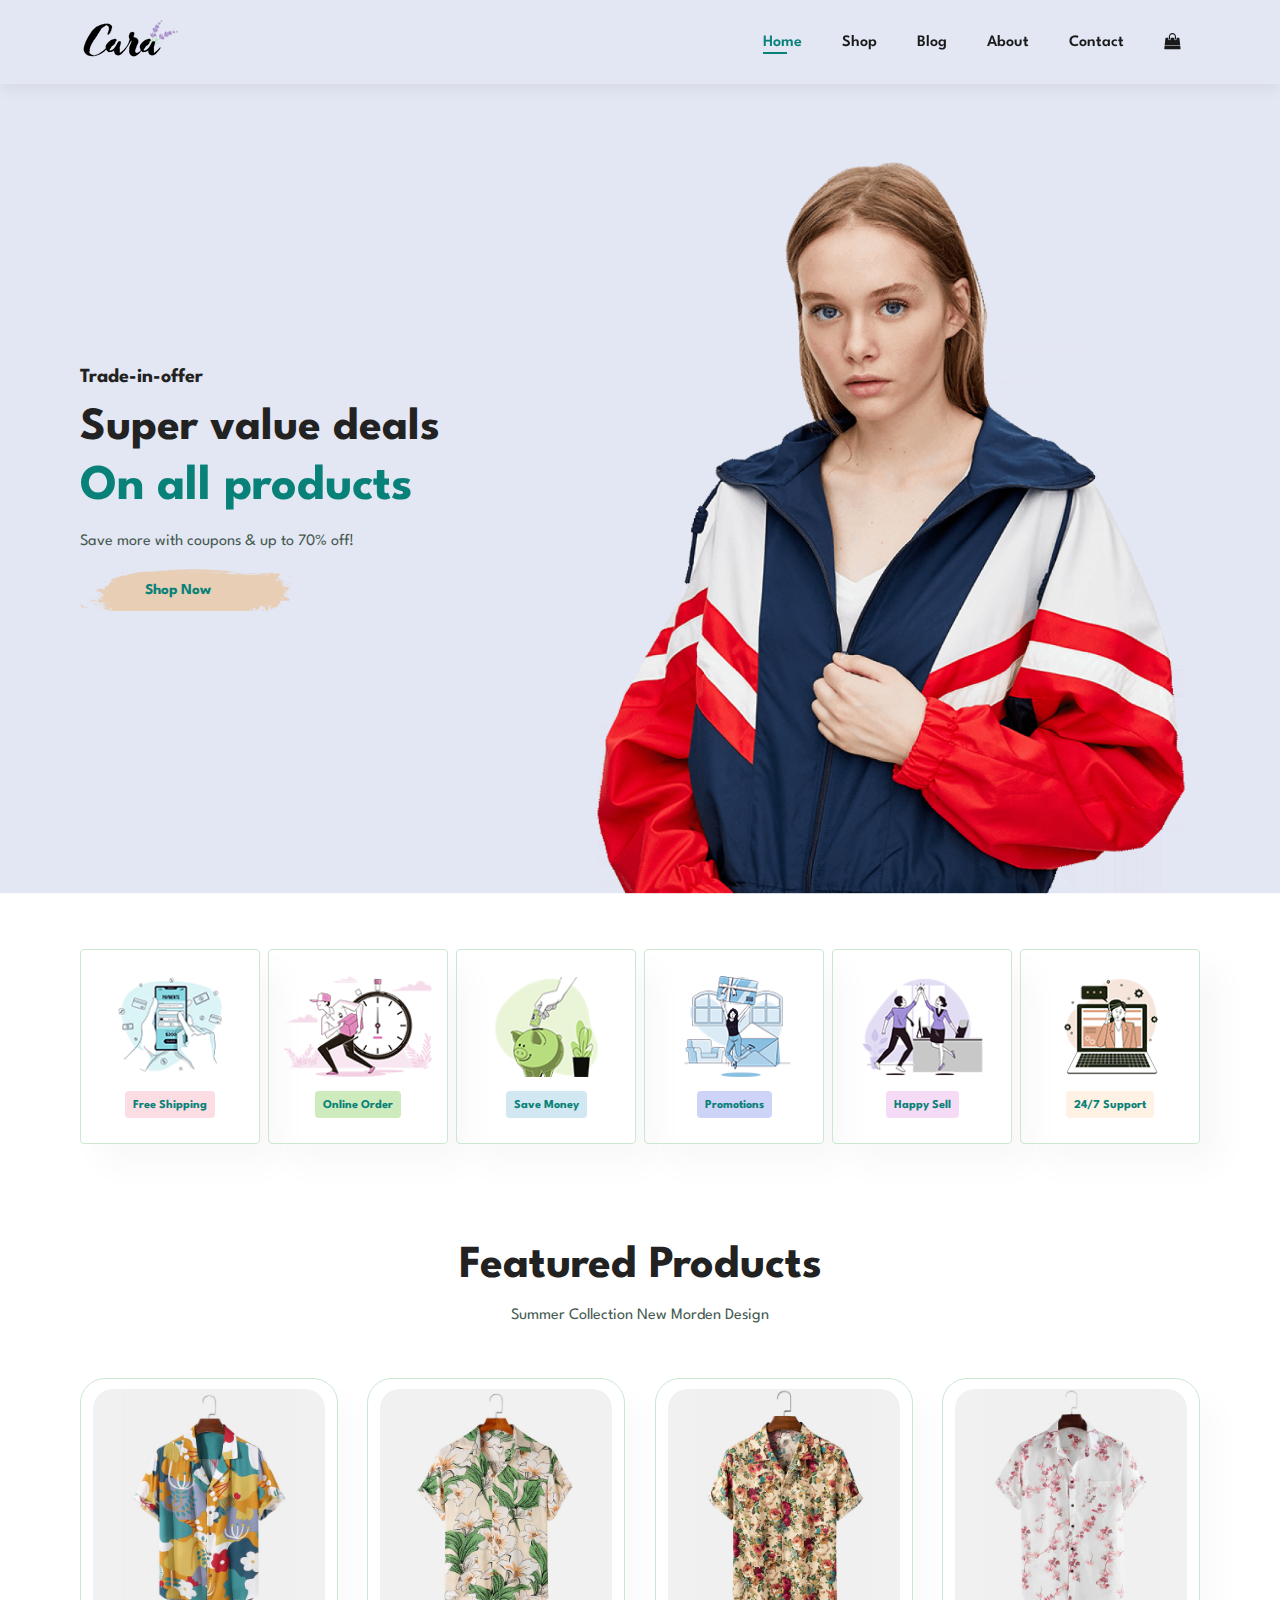
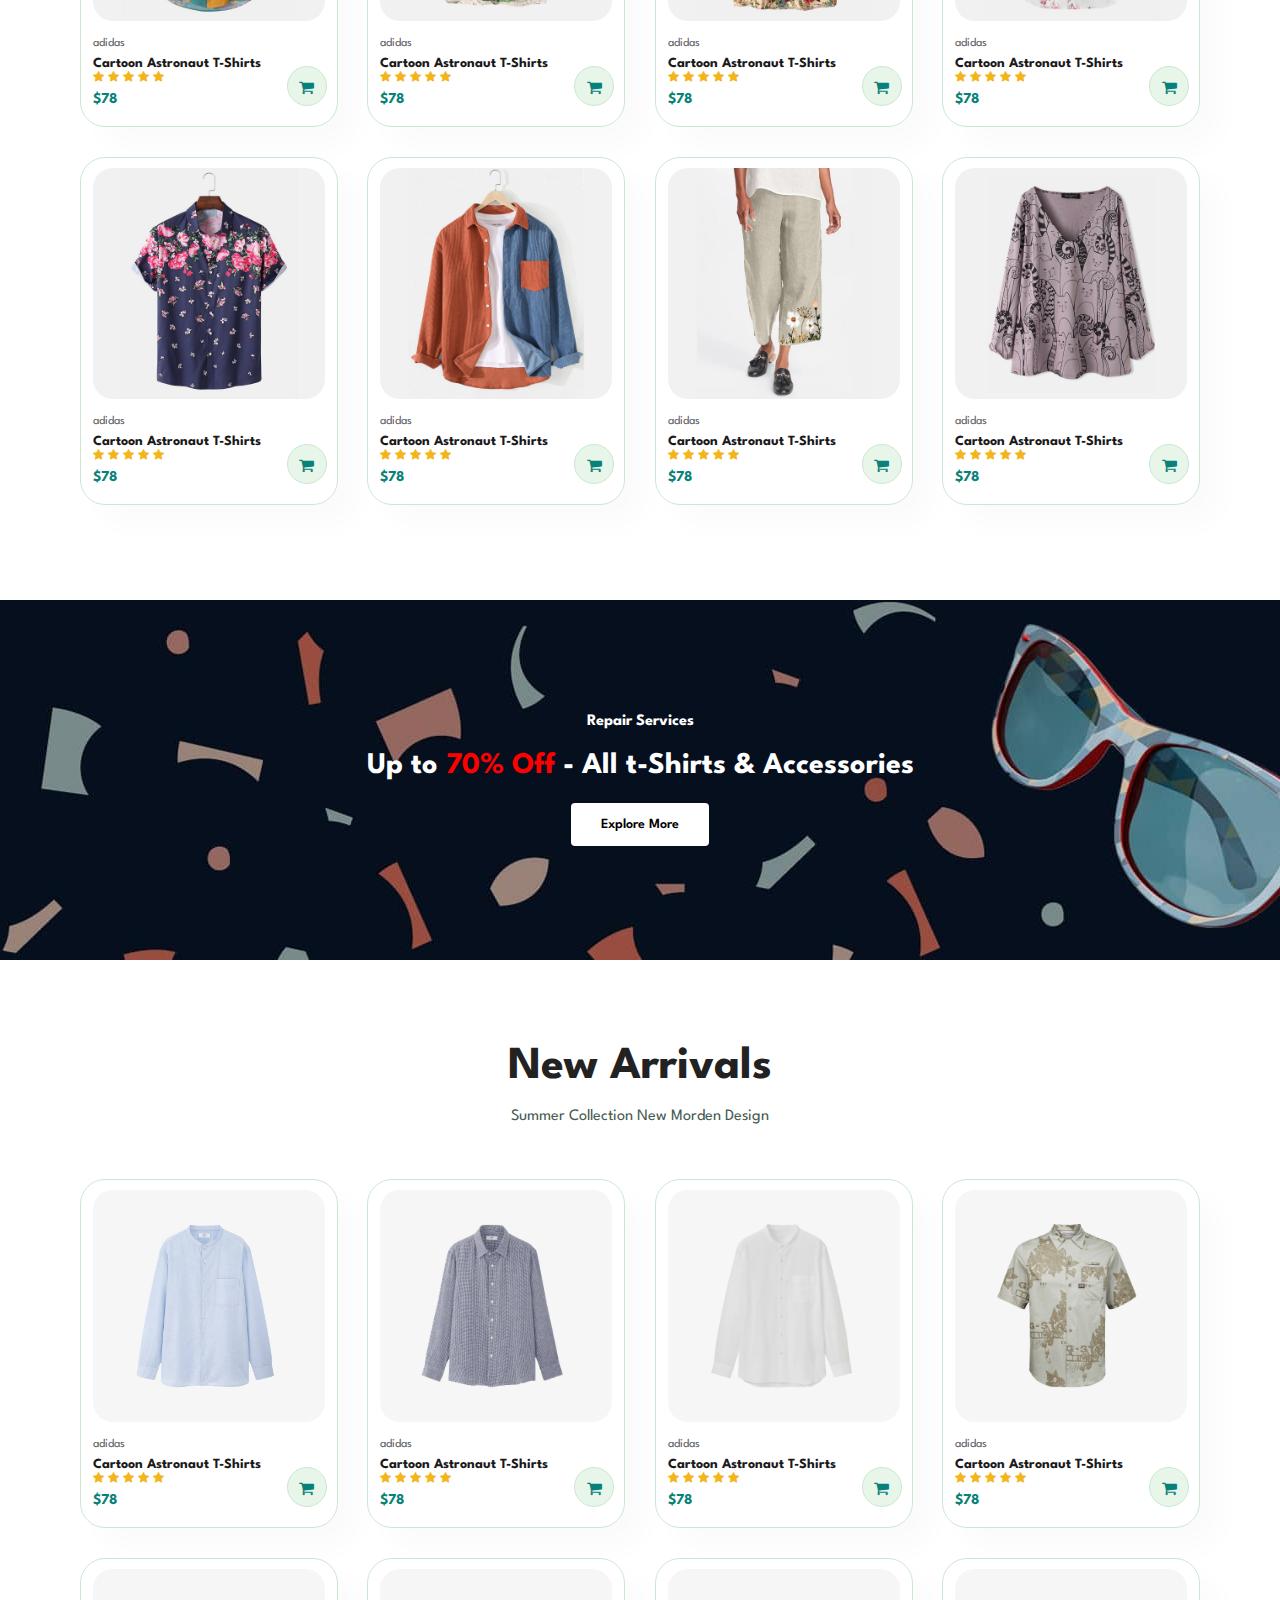
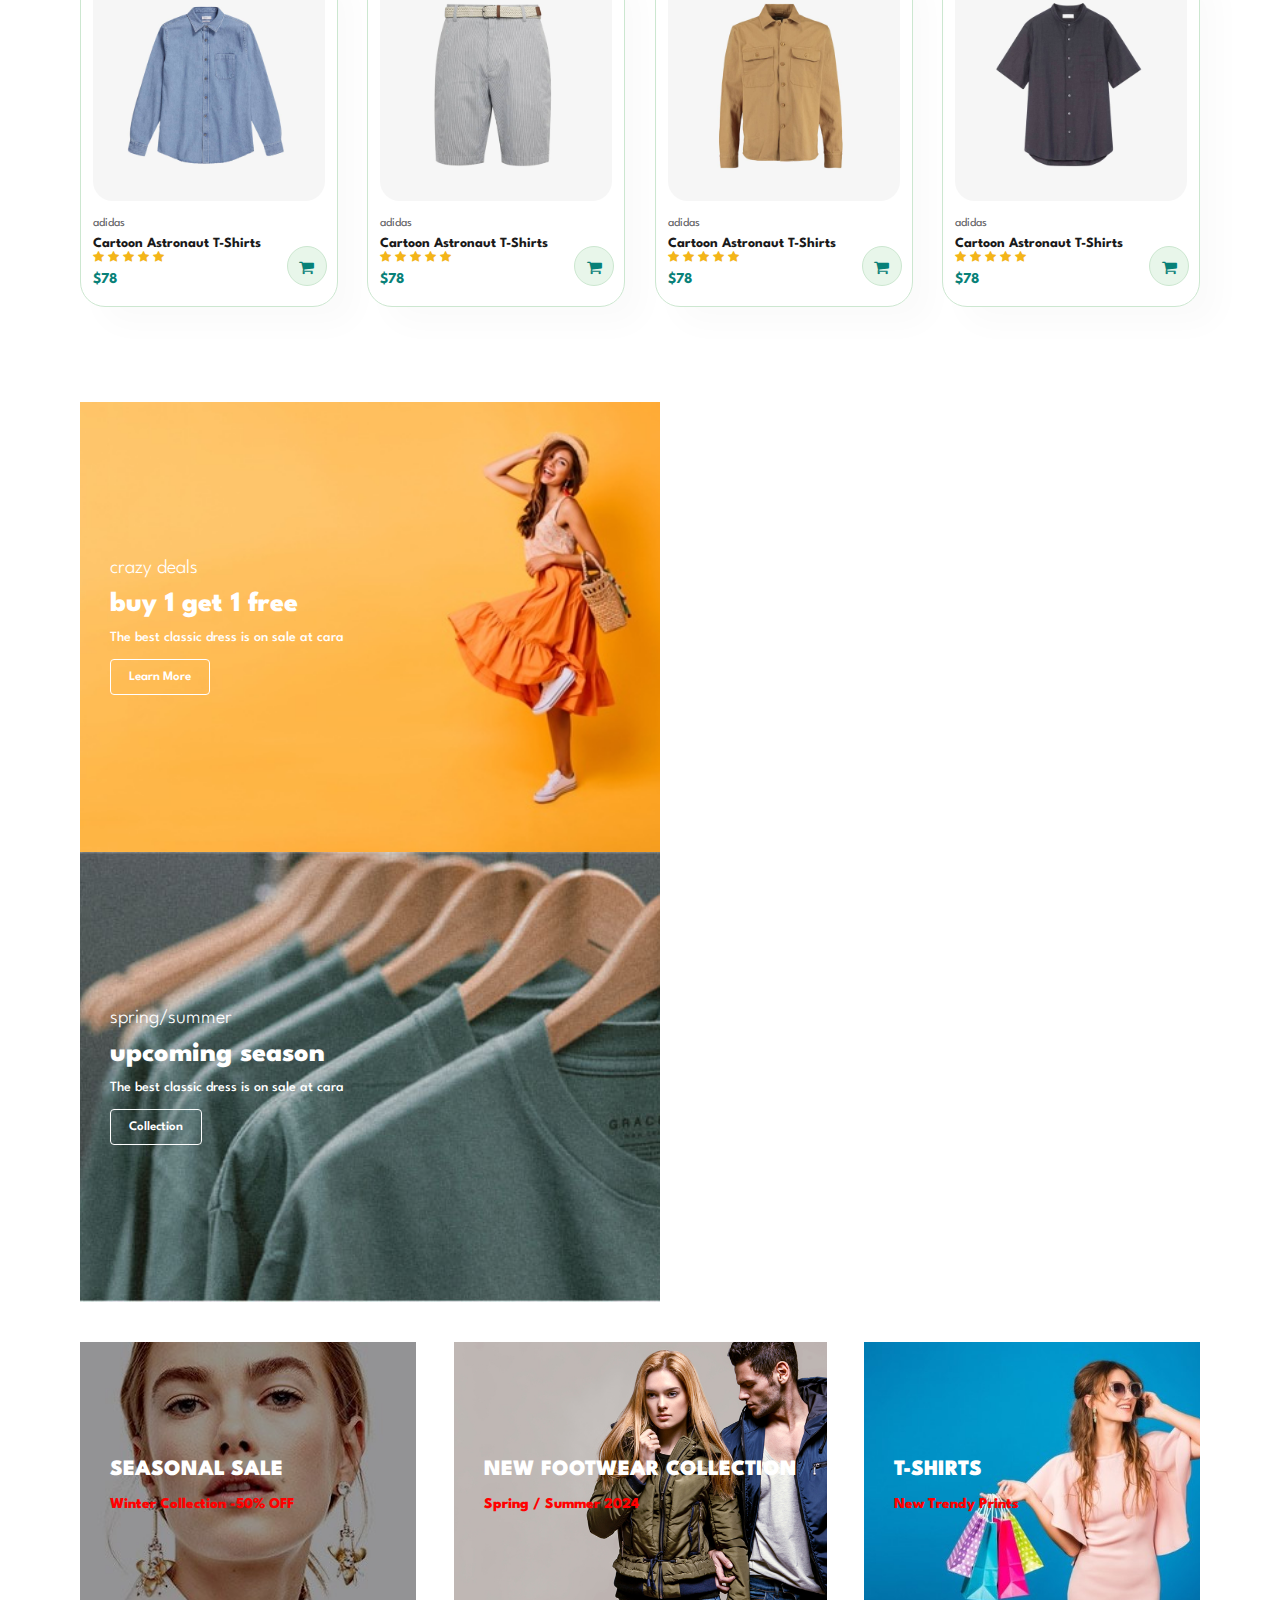
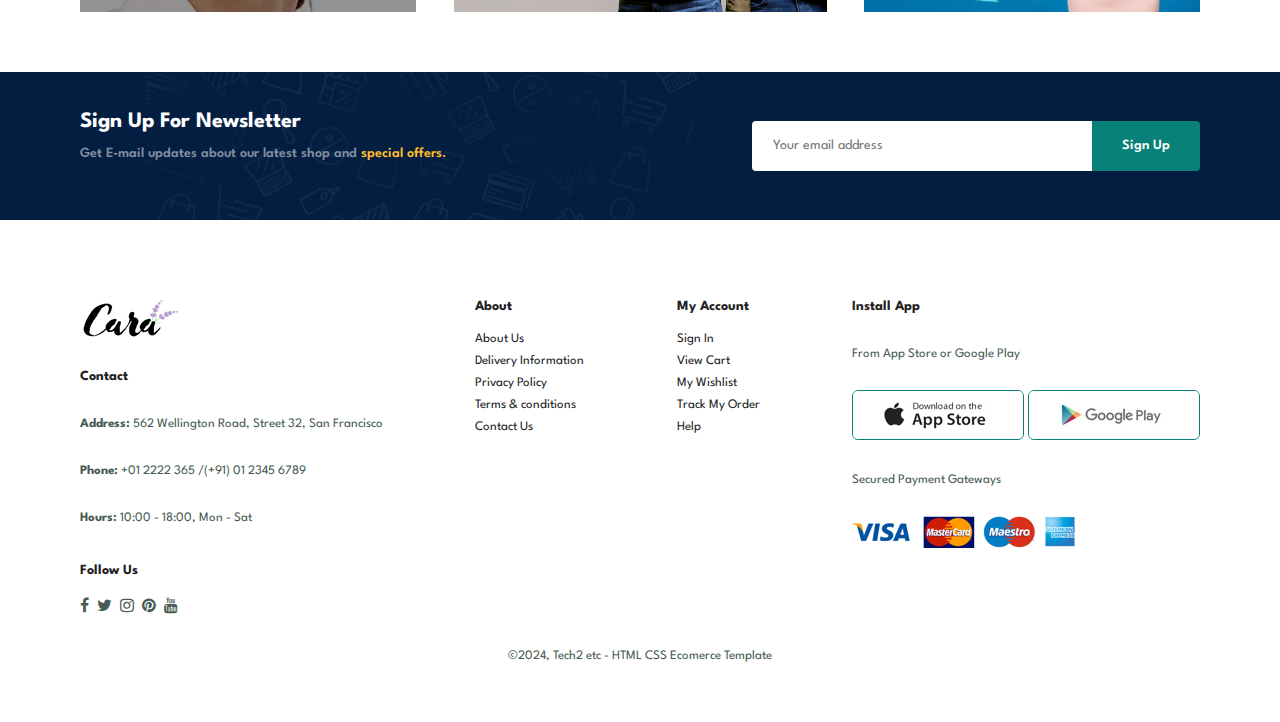
==== commit d269ff2e: "responsive" ====
--- a/index.html
+++ b/index.html
@@ -8,10 +8,8 @@
     <link rel="stylesheet" href="style.css">
     <link rel="stylesheet" href="font-awesome-4.7.0/css/font-awesome.min.css"></head>
 <body>
-/*Test Comment*/
     <section id="header">
         <a href="#"><img src="img/logo.png" class="logo"></a>
-
         <div>
             <ul id="navbar">
                 <li><a class="active" href="index.html">Home</a></li>
--- a/style.css
+++ b/style.css
@@ -530,12 +530,16 @@
     text-align: center;
 }
 
-#mobile {
+#mobile, #close {
     display: none;
 }
 
-/* Medium devices (landscape tablets, 768px and up) */
 @media only screen and (max-width: 799px) {
+
+
+    .section-p1 {
+        padding: 40px 40px;
+      }
 
     #navbar {
         display: flex;
@@ -578,6 +582,7 @@
     }
 
     #close {
+        display: initial;
         position: absolute;
         top: 30px;
         left: 30px;
@@ -585,5 +590,71 @@
         font-size: 24px;
     }
 
+    #hero {
+        height: 70vh;
+        padding: 0 80px;
+        background-position: top 30% right 30%;    
+    }
+
+    #feature {
+        justify-content: center;
+    }
+
+    #feature .fe-box {
+        margin: 15px 15px;
+    }
+
+    #product1 .pro-container {
+        justify-content: center;
+    }
     
-}+    #product1 .pro {
+        margin: 15px 15px;
+    }
+
+    #banner {
+        height: 30vh;
+    }
+
+    #sm-banner .banner-box {
+        min-width: 100%;
+        height: 30vh;
+    }
+
+    #banner3 {
+        padding: 0 40px;
+    }
+
+    #banner3 .banner-box {
+        width: 28%;
+    }
+
+    #newsletter .form {
+        width: 70%;
+    }
+  }
+  
+  /* Media query for screens smaller than 600px */
+@media only screen and (max-width: 501px) {
+    #header {
+        padding: 10px 30px;
+    }
+
+    h1 {
+        font-size: 38px;
+    }
+
+    h2 {
+        font-size: 32px;
+    }
+
+
+    #hero {
+        padding: 0 20px;
+        background-position: 55%;
+    }
+  }
+
+
+
+
